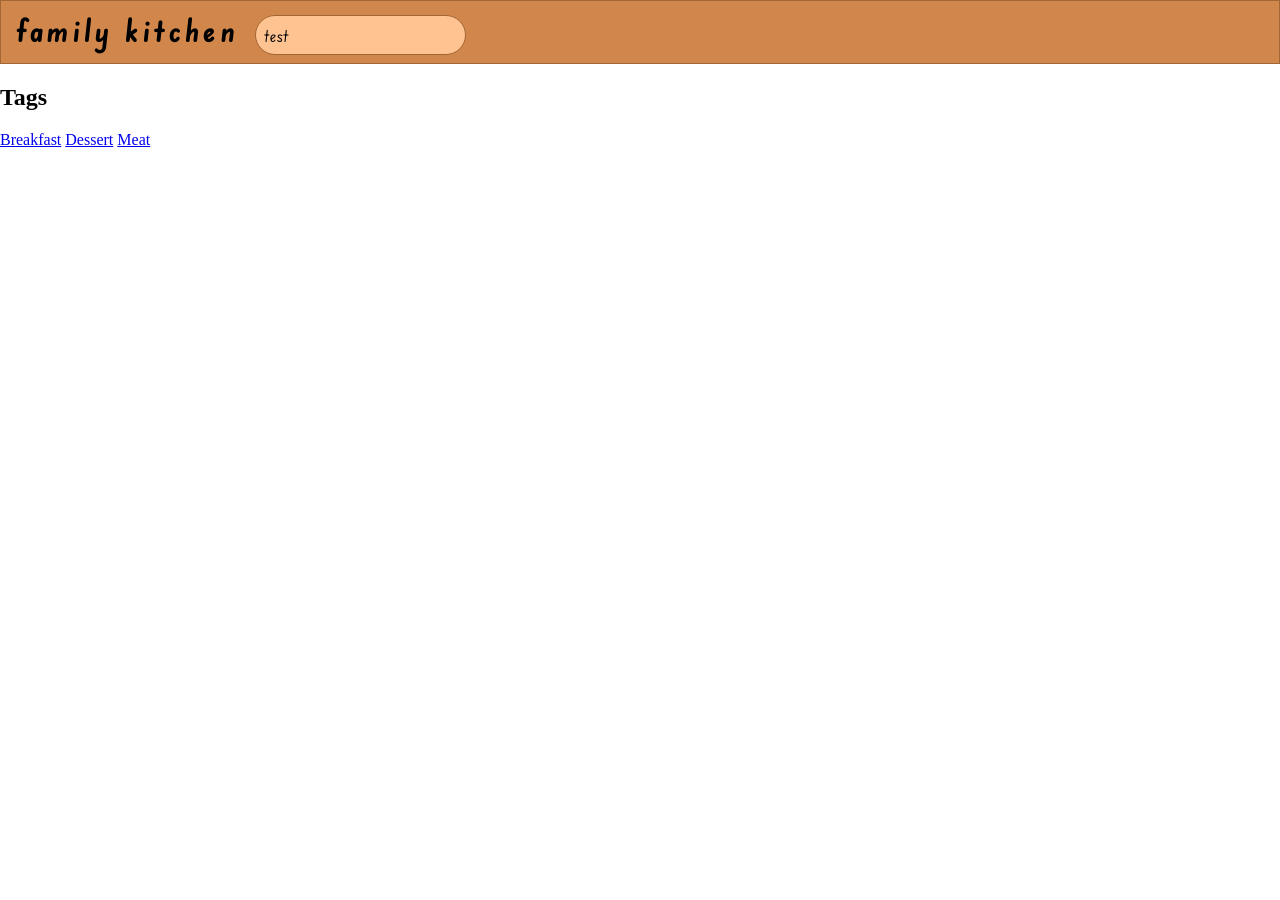
==== index.html @ c421741c "initial commit" ====
<html>
    <head>
        <title>Family Kitchen 3.0</title>
        <link rel="stylesheet" type="text/css" href="main.css">
        <link rel="preconnect" href="https://fonts.googleapis.com">
        <link rel="preconnect" href="https://fonts.gstatic.com" crossorigin>
        <link href="https://fonts.googleapis.com/css2?family=Edu+SA+Beginner&display=swap" rel="stylesheet">
    </head>
    <body>
        <div id="header">
            <h1>Family Kitchen&nbsp;</h1>
            <input value="test">
        </div>
        <h2>Tags</h2>
        <a href="#">Breakfast</a> <a href="#">Dessert</a> <a href="#">Meat</a>
    </body>
</html>
---- main.css ----
body {
    margin: 0px;
}
#header {
    padding: 0.5rem 1rem;
    background-color: #d1874b;
    border: 1px solid #a16635;
}
h1 {
    display: inline;
    font-family: "Edu SA Beginner", sans-serif;
    letter-spacing: 0.2rem;
    text-transform: lowercase;
}
input {
    border-radius: 2rem;
    padding: .5rem;
    border: 1px solid #a16635;
    background-color: #ffc391;
    vertical-align: top;
    margin-top: 0.4rem;
    font-family: "Edu SA Beginner", sans-serif;
    font-size: large;
}
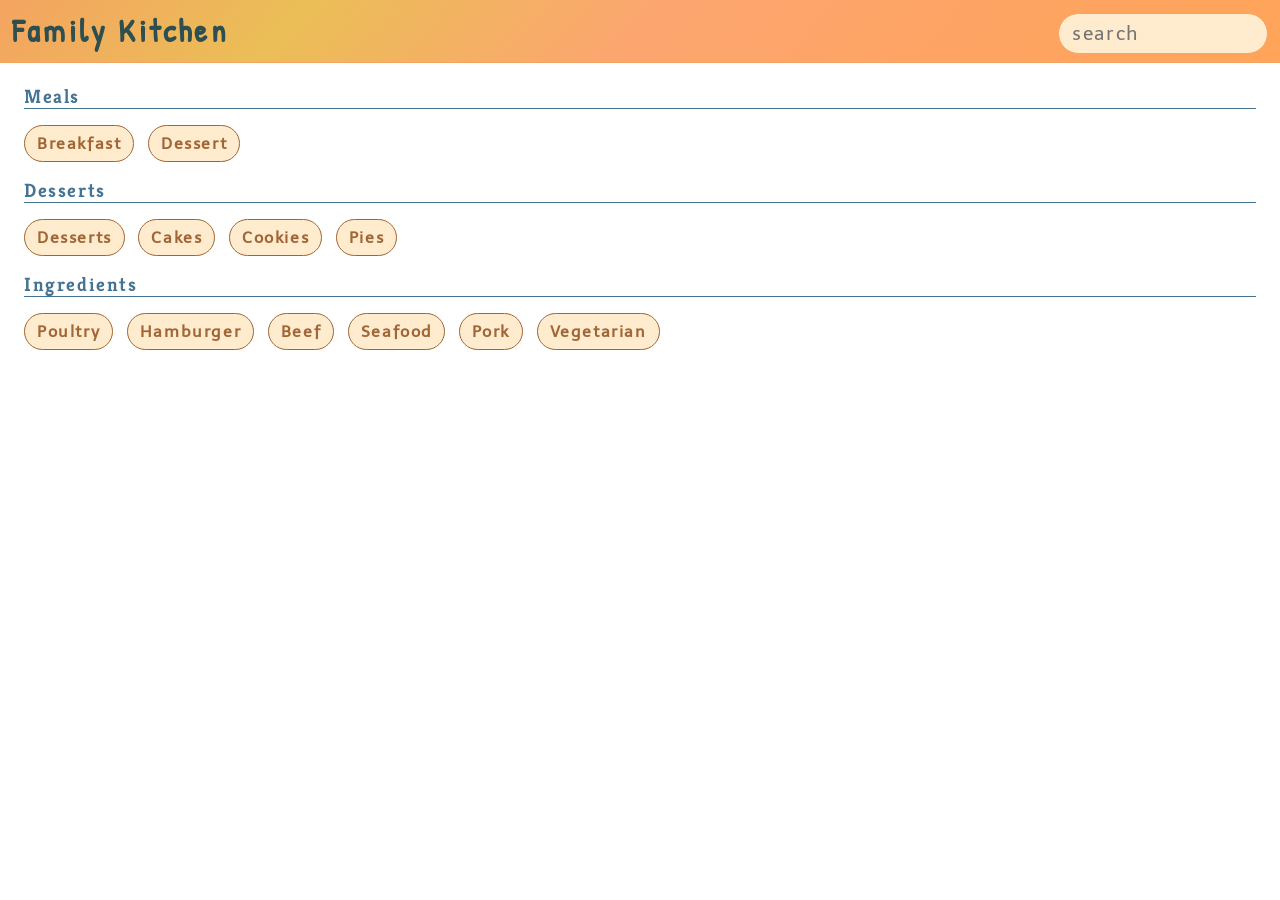
==== commit 9dab9c9f: "css" ====
--- a/index.html
+++ b/index.html
@@ -1,17 +1,30 @@
 <html>
     <head>
         <title>Family Kitchen 3.0</title>
+        <meta name="viewport" content="width=device-width, initial-scale=1">
         <link rel="stylesheet" type="text/css" href="main.css">
         <link rel="preconnect" href="https://fonts.googleapis.com">
         <link rel="preconnect" href="https://fonts.gstatic.com" crossorigin>
-        <link href="https://fonts.googleapis.com/css2?family=Edu+SA+Beginner&display=swap" rel="stylesheet">
+        <link href="https://fonts.googleapis.com/css2?family=Kreon&family=Patrick+Hand&family=Telex&display=swap" rel="stylesheet">
     </head>
     <body>
-        <div id="header">
-            <h1>Family Kitchen&nbsp;</h1>
-            <input value="test">
+        <h1><a href="index.html">Family&nbsp;Kitchen</a> <input placeholder="search"></h1>
+        <div id="content">
+            <h3>Meals</h3>
+                <a class="tag" href="tag-search.html?tag=Breakfast">Breakfast</a>
+                <a class="tag" href="tag-search.html?tag=Dessert">Dessert</a>
+            <h3>Desserts</h3>
+                <a class="tag" href="tag-search.html?tag=Desserts">Desserts</a>
+                <a class="tag" href="tag-search.html?tag=Cakes">Cakes</a>
+                <a class="tag" href="tag-search.html?tag=Cookies">Cookies</a>
+                <a class="tag" href="tag-search.html?tag=Pies">Pies</a>
+            <h3>Ingredients</h3>
+                <a class="tag" href="tag-search.html?tag=Poultry">Poultry</a>
+                <a class="tag" href="tag-search.html?tag=Hamburger">Hamburger</a>
+                <a class="tag" href="tag-search.html?tag=Beef">Beef</a>
+                <a class="tag" href="tag-search.html?tag=Seafood">Seafood</a>
+                <a class="tag" href="tag-search.html?tag=Pork">Pork</a>
+                <a class="tag" href="tag-search.html?tag=Vegetarian">Vegetarian</a>
         </div>
-        <h2>Tags</h2>
-        <a href="#">Breakfast</a> <a href="#">Dessert</a> <a href="#">Meat</a>
     </body>
 </html>
--- a/main.css
+++ b/main.css
@@ -1,24 +1,114 @@
+@media (max-width: 600px) {
+    html { 
+        font-size: 24px;
+    }
+}
+
 body {
     margin: 0px;
+    color: darkslategray;
+    font-family: "Telex", sans-serif;
+    letter-spacing: 0.1rem;
 }
-#header {
-    padding: 0.5rem 1rem;
-    background-color: #d1874b;
+
+h1 {
+    display: flex;
+    flex-wrap: wrap;
+    justify-content: space-between;
+    align-items: center;
+    padding: 0.5rem .75rem;
+    border-bottom: 1px solid sandybrown;
+    background: linear-gradient(132deg,sandybrown 0%, rgba(235, 190, 87, 1) 23%, rgba(252, 165, 111, 1) 50%, rgba(255, 164, 89, 1) 100%);
+    font-family: "Patrick Hand", sans-serif;
+    letter-spacing: 0.2rem;
+}
+
+h1>a {
+    text-decoration: none;
+    color: darkslategray;
+}
+
+h1>input {
+    margin-top: 0.3rem;
+    padding: .5rem 0.8rem;
+    border: 1px solid sandybrown;
+    border-radius: 2rem;
+    background-color: BlanchedAlmond;
+    font-size: 1.2rem;
+    color: darkslategray;
+    font-family: "Telex", sans-serif;
+    letter-spacing: 0.1rem;
+    width: 13.1rem;
+}
+
+div#content {
+    margin: 1rem 1.5rem;
+}
+
+h2 {
+    font-family: "Nothing You Could Do", sans-serif;
+    text-align: center;
+}
+
+h3 {
+    font-size: 1.2rem;
+    font-family: "Kreon", sans-serif;
+    border-bottom: 1px solid #447492;
+    color: #447492;
+    margin: 0rem 0rem 1rem 0rem;
+}
+
+a.tag, a.smalltag {
+    display: inline-block;
+    border-radius: 2rem;
     border: 1px solid #a16635;
+    background-color: BlanchedAlmond;
+    color: #a16635;
+    text-decoration: none;
+    transition-duration: 500ms;
 }
-h1 {
-    display: inline;
-    font-family: "Edu SA Beginner", sans-serif;
-    letter-spacing: 0.2rem;
-    text-transform: lowercase;
+
+a.tag {
+    padding: .5rem .75rem;
+    margin: 0rem 0.5rem 1rem 0rem;
+    font-weight: 800;
 }
-input {
-    border-radius: 2rem;
-    padding: .5rem;
-    border: 1px solid #a16635;
-    background-color: #ffc391;
-    vertical-align: top;
-    margin-top: 0.4rem;
-    font-family: "Edu SA Beginner", sans-serif;
-    font-size: large;
+a.smalltag {
+    padding: .25rem .5rem;
+    margin: 1rem 0.25rem 0rem 0rem;
+    font-weight: 400;
+    font-size: 0.7rem;
 }
+
+a.tag:hover, a.smalltag:hover {
+    background-color: white;
+    transition-duration: 0ms;
+}
+
+ol#results {
+    color: #447492;
+}
+
+ol#results>li {
+    margin-top: 0.5rem;
+}
+ol#results>li>a {
+    text-decoration: none;
+    color: #447492;
+}
+
+ol#results>li>a:hover {
+    text-decoration: underline;
+}
+
+ul#ingredients>li, ol#directions>li {
+    margin-top: 0.5rem;
+}
+
+div#ftko {
+    font-family: "Nothing You Could Do", sans-serif;
+    text-align: center;
+    letter-spacing: -0.05rem;
+    padding-top: 1rem;
+    font-size: 0.9rem;
+}
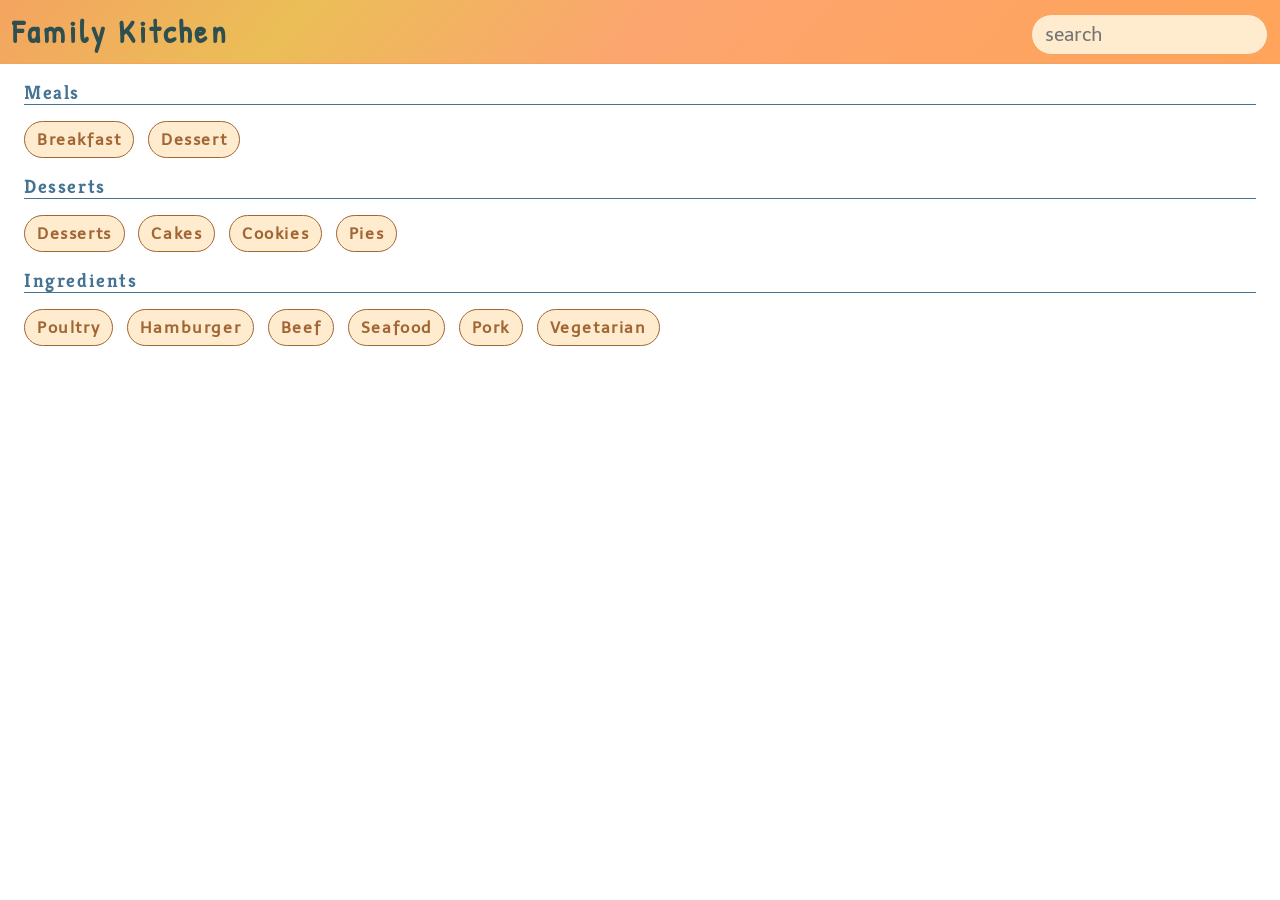
==== commit 85c6b54b: "javascript" ====
--- a/index.html
+++ b/index.html
@@ -1,30 +1,32 @@
+<!DOCTYPE html>
 <html>
     <head>
         <title>Family Kitchen 3.0</title>
+        <meta charset="UTF-8">
         <meta name="viewport" content="width=device-width, initial-scale=1">
-        <link rel="stylesheet" type="text/css" href="main.css">
+        <link rel="stylesheet" href="main.css">
         <link rel="preconnect" href="https://fonts.googleapis.com">
         <link rel="preconnect" href="https://fonts.gstatic.com" crossorigin>
         <link href="https://fonts.googleapis.com/css2?family=Kreon&family=Patrick+Hand&family=Telex&display=swap" rel="stylesheet">
     </head>
     <body>
-        <h1><a href="index.html">Family&nbsp;Kitchen</a> <input placeholder="search"></h1>
+        <h1><a href="index.html">Family&nbsp;Kitchen</a><form action="search.html"><input name="keyword" placeholder="search"></form></h1>
         <div id="content">
             <h3>Meals</h3>
-                <a class="tag" href="tag-search.html?tag=Breakfast">Breakfast</a>
-                <a class="tag" href="tag-search.html?tag=Dessert">Dessert</a>
+                <a class="tag" href="search.html?tag=Breakfast">Breakfast</a>
+                <a class="tag" href="search.html?tag=Dessert">Dessert</a>
             <h3>Desserts</h3>
-                <a class="tag" href="tag-search.html?tag=Desserts">Desserts</a>
-                <a class="tag" href="tag-search.html?tag=Cakes">Cakes</a>
-                <a class="tag" href="tag-search.html?tag=Cookies">Cookies</a>
-                <a class="tag" href="tag-search.html?tag=Pies">Pies</a>
+                <a class="tag" href="search.html?tag=Desserts">Desserts</a>
+                <a class="tag" href="search.html?tag=Cakes">Cakes</a>
+                <a class="tag" href="search.html?tag=Cookies">Cookies</a>
+                <a class="tag" href="search.html?tag=Pies">Pies</a>
             <h3>Ingredients</h3>
-                <a class="tag" href="tag-search.html?tag=Poultry">Poultry</a>
-                <a class="tag" href="tag-search.html?tag=Hamburger">Hamburger</a>
-                <a class="tag" href="tag-search.html?tag=Beef">Beef</a>
-                <a class="tag" href="tag-search.html?tag=Seafood">Seafood</a>
-                <a class="tag" href="tag-search.html?tag=Pork">Pork</a>
-                <a class="tag" href="tag-search.html?tag=Vegetarian">Vegetarian</a>
+                <a class="tag" href="search.html?tag=Poultry">Poultry</a>
+                <a class="tag" href="search.html?tag=Hamburger">Hamburger</a>
+                <a class="tag" href="search.html?tag=Beef">Beef</a>
+                <a class="tag" href="search.html?tag=Seafood">Seafood</a>
+                <a class="tag" href="search.html?tag=Pork">Pork</a>
+                <a class="tag" href="search.html?tag=Vegetarian">Vegetarian</a>
         </div>
     </body>
 </html>
--- a/main.css
+++ b/main.css
@@ -1,6 +1,6 @@
 @media (max-width: 600px) {
     html { 
-        font-size: 24px;
+        font-size: 12px;
     }
 }
 
@@ -12,6 +12,7 @@
 }
 
 h1 {
+    margin: 0;
     display: flex;
     flex-wrap: wrap;
     justify-content: space-between;
@@ -28,16 +29,16 @@
     color: darkslategray;
 }
 
-h1>input {
+input {
     margin-top: 0.3rem;
     padding: .5rem 0.8rem;
     border: 1px solid sandybrown;
     border-radius: 2rem;
     background-color: BlanchedAlmond;
     font-size: 1.2rem;
-    color: darkslategray;
+    color: inherit;
     font-family: "Telex", sans-serif;
-    letter-spacing: 0.1rem;
+    letter-spacing: 0;
     width: 13.1rem;
 }
 
@@ -112,3 +113,10 @@
     padding-top: 1rem;
     font-size: 0.9rem;
 }
+
+div.error {
+    text-align: center;
+    color: white;
+    background-color: maroon;
+    padding: 0.5rem;
+}
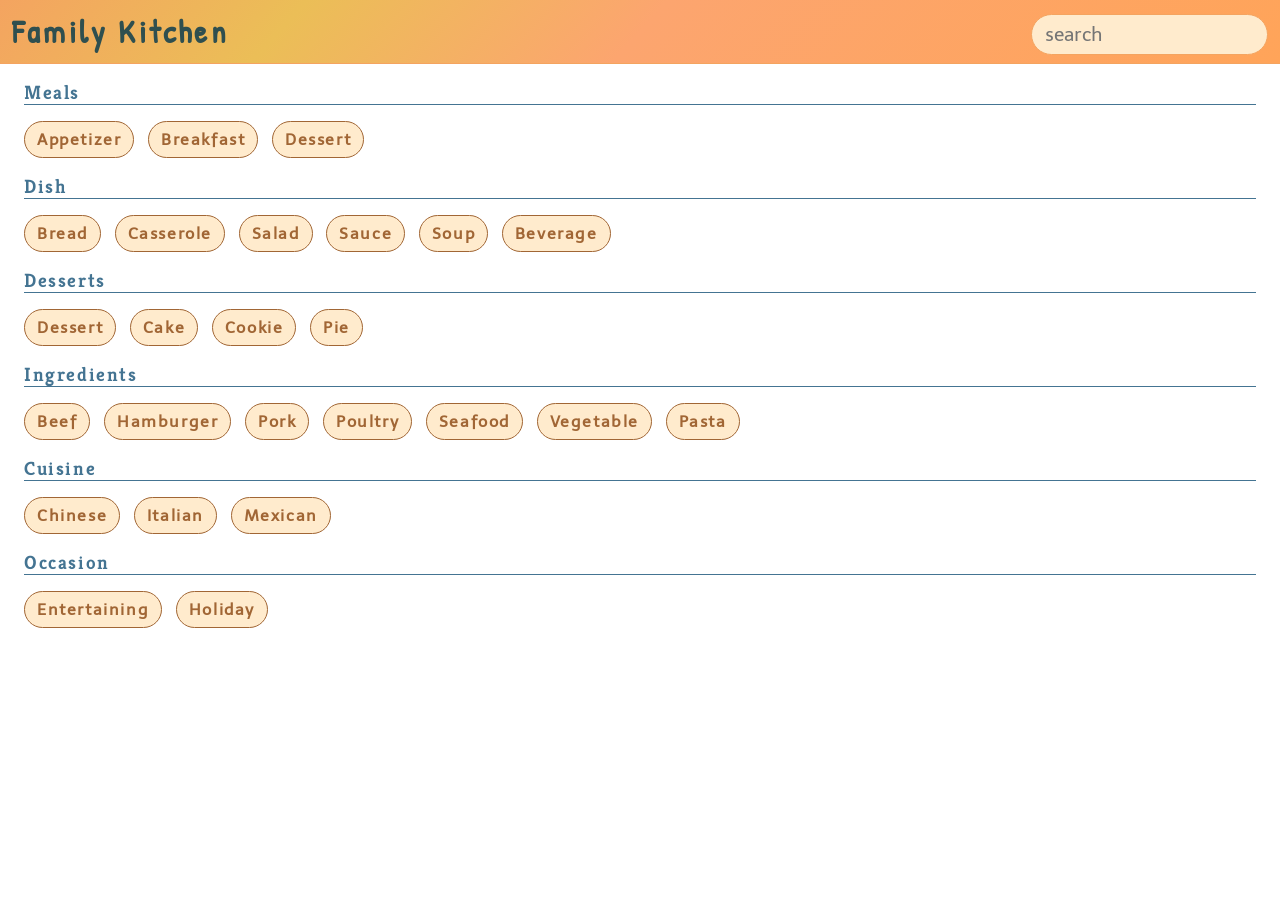
==== commit be46de12: "data normalization" ====
--- a/index.html
+++ b/index.html
@@ -13,20 +13,36 @@
         <h1><a href="index.html">Family&nbsp;Kitchen</a><form action="search.html"><input name="keyword" placeholder="search"></form></h1>
         <div id="content">
             <h3>Meals</h3>
+                <a class="tag" href="search.html?tag=Appetizer">Appetizer</a>
                 <a class="tag" href="search.html?tag=Breakfast">Breakfast</a>
                 <a class="tag" href="search.html?tag=Dessert">Dessert</a>
+            <h3>Dish</h3>
+                <a class="tag" href="search.html?tag=Bread">Bread</a>
+                <a class="tag" href="search.html?tag=Casserole">Casserole</a>
+                <a class="tag" href="search.html?tag=Salad">Salad</a>
+                <a class="tag" href="search.html?tag=Sauce">Sauce</a>
+                <a class="tag" href="search.html?tag=Soup">Soup</a>
+                <a class="tag" href="search.html?tag=Beverage">Beverage</a>
             <h3>Desserts</h3>
-                <a class="tag" href="search.html?tag=Desserts">Desserts</a>
-                <a class="tag" href="search.html?tag=Cakes">Cakes</a>
-                <a class="tag" href="search.html?tag=Cookies">Cookies</a>
-                <a class="tag" href="search.html?tag=Pies">Pies</a>
+                <a class="tag" href="search.html?tag=Dessert">Dessert</a>
+                <a class="tag" href="search.html?tag=Cake">Cake</a>
+                <a class="tag" href="search.html?tag=Cookie">Cookie</a>
+                <a class="tag" href="search.html?tag=Pie">Pie</a>
             <h3>Ingredients</h3>
+                <a class="tag" href="search.html?tag=Beef">Beef</a>
+                <a class="tag" href="search.html?tag=Hamburger">Hamburger</a>
+                <a class="tag" href="search.html?tag=Pork">Pork</a>
                 <a class="tag" href="search.html?tag=Poultry">Poultry</a>
-                <a class="tag" href="search.html?tag=Hamburger">Hamburger</a>
-                <a class="tag" href="search.html?tag=Beef">Beef</a>
                 <a class="tag" href="search.html?tag=Seafood">Seafood</a>
-                <a class="tag" href="search.html?tag=Pork">Pork</a>
-                <a class="tag" href="search.html?tag=Vegetarian">Vegetarian</a>
+                <a class="tag" href="search.html?tag=Vegetable">Vegetable</a>
+                <a class="tag" href="search.html?tag=Pasta">Pasta</a>
+            <h3>Cuisine</h3>
+                <a class="tag" href="search.html?tag=Chinese">Chinese</a>
+                <a class="tag" href="search.html?tag=Italian">Italian</a>
+                <a class="tag" href="search.html?tag=Mexican">Mexican</a>
+            <h3>Occasion</h3>
+                <a class="tag" href="search.html?tag=Entertaining">Entertaining</a>
+                <a class="tag" href="search.html?tag=Holiday">Holiday</a>
         </div>
     </body>
 </html>
